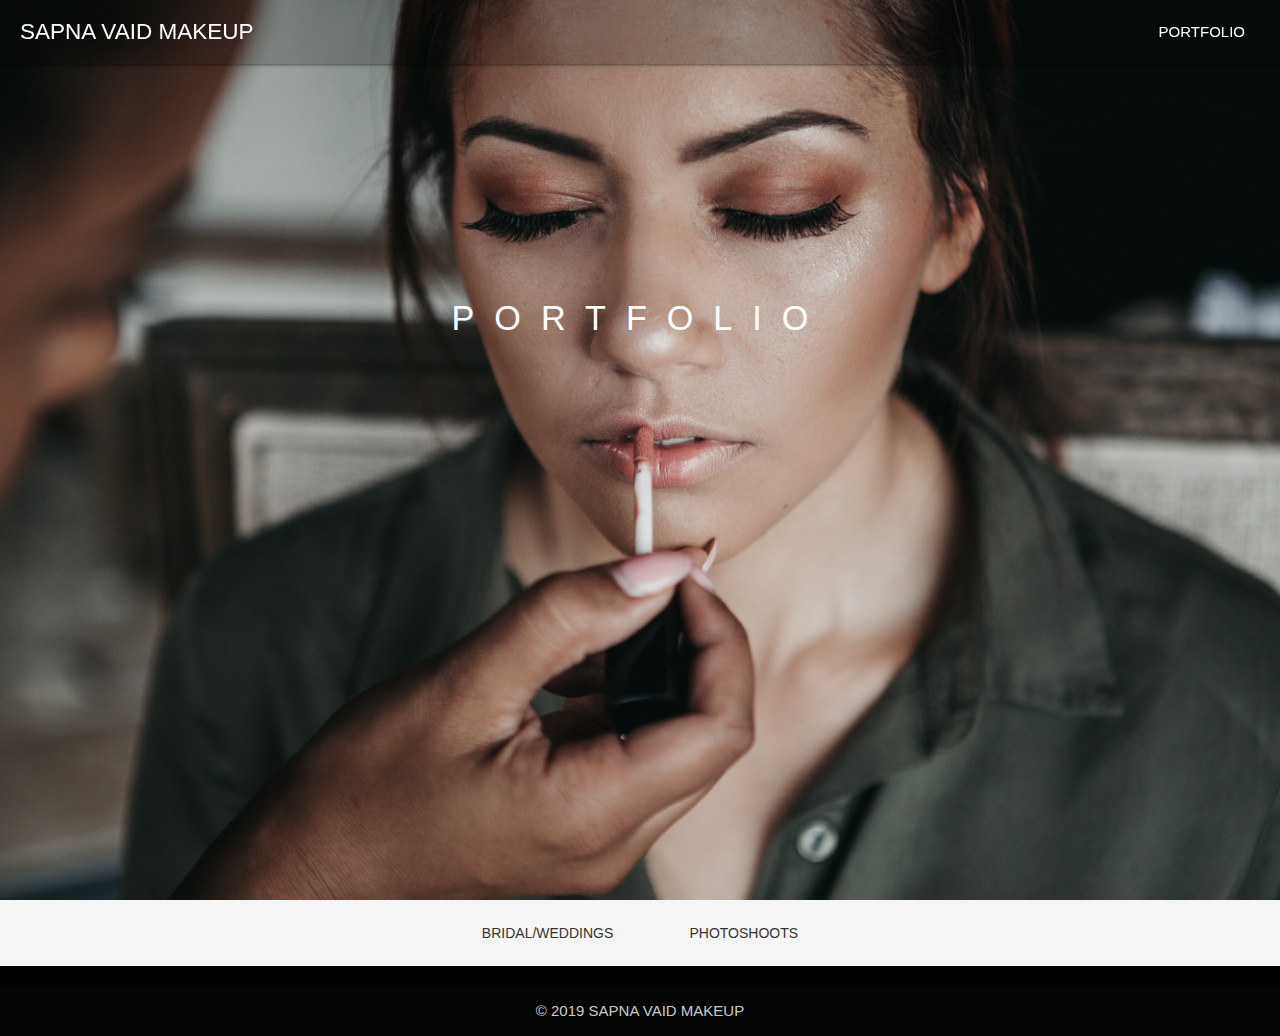
==== public/portfolio.html @ 8c1bdc16 "first commit" ====
<!DOCTYPE html>
<html lang="en">
  <head>
    <meta charset="UTF-8" />
    <meta name="viewport" content="width=device-width, initial-scale=1.0" />
    <meta http-equiv="X-UA-Compatible" content="ie=edge" />
    <title>SAPNA VAID | MAKEUP ARTIST</title>

    <!--  Materialize Compiled and minified CSS -->
    <link
      rel="stylesheet"
      href="https://cdnjs.cloudflare.com/ajax/libs/materialize/1.0.0/css/materialize.min.css"
    />
    <link
      href="https://fonts.googleapis.com/icon?family=Material+Icons"
      rel="stylesheet"
    />

    <!-- FONT AWESOME -->
    <link
      rel="stylesheet"
      href="https://use.fontawesome.com/releases/v5.7.2/css/all.css"
      integrity="sha384-fnmOCqbTlWIlj8LyTjo7mOUStjsKC4pOpQbqyi7RrhN7udi9RwhKkMHpvLbHG9Sr"
      crossorigin="anonymous"
    />

    <!-- My stylesheets -->
    <link rel="stylesheet" href="assets/styles/styles.css" />
    <link rel="stylesheet" href="assets/styles/mobile.css" />
  </head>
  <body class="portfoliobody">
    <div class="portfolio-body">
      <nav>
        <div class="nav-wrapper">
          <a href="index.html" class="brand-logo">SAPNA VAID MAKEUP</a>
          <a href="#" class="sidenav-trigger" data-target="mobile-nav">
            <i class="material-icons">menu</i>
          </a>
          <ul id="nav-mobile" class="right hide-on-med-and-down">
            <li>
              <a href="portfolio.html">PORTFOLIO</a>
            </li>
          </ul>
        </div>
      </nav>

      <ul class="sidenav" id="mobile-nav">
        <li><a href="index.html">HOME</a></li>
      </ul>

      <div class=" portfolio-backgroundtext">
        <h4 class="center-align">PORTFOLIO</h4>
      </div>
    </div>

    <ul id="menu" class="center-align">
      <li>
        <a class="waves-effect waves-teal btn-flat bridals">Bridal/Weddings</a>
      </li>
      <li>
        <a class="waves-effect waves-teal btn-flat photoshootbutton"
          >PhotoShoots</a
        >
      </li>
    </ul>

    <!-- Bridal Pictures -->
    <div class="container bridal-container portfolio-images  ">
      <div class="box">
        <img class="myImg" src="assets/images/Bridals/image1.jpg" />
        <!-- The Modal -->
        <div id="myModal" class="modal">
          <!-- The Close Button -->
          <span class="close">&times;</span>
          <!-- Modal Content (The Image) -->
          <img class="modal-content" id="img" />
        </div>
      </div>
      <div class="box">
        <img class="myImg" src="assets/images/Bridals/image2.jpg" />
        <!-- The Modal -->
        <div id="myModal" class="modal">
          <!-- The Close Button -->
          <span class="close">&times;</span>
          <!-- Modal Content (The Image) -->
          <img class="modal-content" id="img" />
        </div>
      </div>
      <div class="box">
        <img class="myImg" src="assets/images/Bridals/image3.jpg" />
        <div id="myModal" class="modal">
          <!-- The Close Button -->
          <span class="close">&times;</span>
          <!-- Modal Content (The Image) -->
          <img class="modal-content" id="img" />
        </div>
      </div>
      <div class="box">
        <img class="myImg" src="assets/images/Bridals/image4.jpg" />
        <!-- The Modal -->
        <div id="myModal" class="modal">
          <!-- The Close Button -->
          <span class="close">&times;</span>
          <!-- Modal Content (The Image) -->
          <img class="modal-content" id="img" />
        </div>
      </div>
      <div class="box">
        <img class="myImg" src="assets/images/Bridals/image5.jpg" />
        <!-- The Modal -->
        <div id="myModal" class="modal">
          <!-- The Close Button -->
          <span class="close">&times;</span>
          <!-- Modal Content (The Image) -->
          <img class="modal-content" id="img" />
        </div>
      </div>
      <div class="box">
        <img class="myImg" src="assets/images/Bridals/image6.jpeg" />
        <!-- The Modal -->
        <div id="myModal" class="modal">
          <!-- The Close Button -->
          <span class="close">&times;</span>
          <!-- Modal Content (The Image) -->
          <img class="modal-content" id="img" />
        </div>
      </div>
      <div class="box">
        <img class="myImg" src="assets/images/Bridals/image7.jpg" />
        <!-- The Modal -->
        <div id="myModal" class="modal">
          <!-- The Close Button -->
          <span class="close">&times;</span>
          <!-- Modal Content (The Image) -->
          <img class="modal-content" id="img" />
        </div>
      </div>
      <div class="box">
        <img class="myImg" src="assets/images/Bridals/image8.jpg" />
        <!-- The Modal -->
        <div id="myModal" class="modal">
          <!-- The Close Button -->
          <span class="close">&times;</span>
          <!-- Modal Content (The Image) -->
          <img class="modal-content" id="img" />
        </div>
      </div>
      <div class="box">
        <img
          class="myImg img9"
          id="img9"
          src="assets/images/Bridals/image9.jpg"
        />
        <!-- The Modal -->
        <div id="myModal" class="modal">
          <!-- The Close Button -->
          <span class="close">&times;</span>
          <!-- Modal Content (The Image) -->
          <img class=" rotate90 modal-content " id="img9" />
        </div>
      </div>
      <div class="box">
        <img class="myImg" src="assets/images/Bridals/image10.jpg" />
        <!-- The Modal -->
        <div id="myModal" class="modal">
          <!-- The Close Button -->
          <span class="close">&times;</span>
          <!-- Modal Content (The Image) -->
          <img class="modal-content" id="img" />
        </div>
      </div>
      <div class="box">
        <img class="myImg" src="assets/images/Bridals/image11.jpg" />
        <!-- The Modal -->
        <div id="myModal" class="modal">
          <!-- The Close Button -->
          <span class="close">&times;</span>
          <!-- Modal Content (The Image) -->
          <img class="modal-content" id="img" />
        </div>
      </div>
      <div class="box">
        <img class="myImg" src="assets/images/Bridals/image12.jpg" />
        <!-- The Modal -->
        <div id="myModal" class="modal">
          <!-- The Close Button -->
          <span class="close">&times;</span>
          <!-- Modal Content (The Image) -->
          <img class="modal-content" id="img" />
        </div>
      </div>
      <div class="box">
        <img class="myImg" src="assets/images/Bridals/image13.jpg" />
        <!-- The Modal -->
        <div id="myModal" class="modal">
          <!-- The Close Button -->
          <span class="close">&times;</span>
          <!-- Modal Content (The Image) -->
          <img class="modal-content" id="img" />
        </div>
      </div>
      <div class="box">
        <img class="myImg" src="assets/images/Bridals/image14.jpg" />
        <!-- The Modal -->
        <div id="myModal" class="modal">
          <!-- The Close Button -->
          <span class="close">&times;</span>
          <!-- Modal Content (The Image) -->
          <img class="modal-content" id="img" />
        </div>
      </div>
      <div class="box">
        <img class="rotate90 myImg" src="assets/images/Bridals/image15.jpg" />
        <!-- The Modal -->
        <div id="myModal" class="modal">
          <!-- The Close Button -->
          <span class="close">&times;</span>
          <!-- Modal Content (The Image) -->
          <img class=" rotate90 modal-content" id="img" />
        </div>
      </div>
      <div class="box">
        <img class="myImg" src="assets/images/Bridals/image16.jpg" />
        <!-- The Modal -->
        <div id="myModal" class="modal">
          <!-- The Close Button -->
          <span class="close">&times;</span>
          <!-- Modal Content (The Image) -->
          <img class="modal-content" id="img" />
        </div>
      </div>
      <div class="box">
        <img class="myImg" src="assets/images/Bridals/image17.jpg" />
        <!-- The Modal -->
        <div id="myModal" class="modal">
          <!-- The Close Button -->
          <span class="close">&times;</span>
          <!-- Modal Content (The Image) -->
          <img class="modal-content" id="img" />
        </div>
      </div>
      <div class="box">
        <img class="myImg" src="assets/images/Bridals/image18.jpg" />
        <!-- The Modal -->
        <div id="myModal" class="modal">
          <!-- The Close Button -->
          <span class="close">&times;</span>
          <!-- Modal Content (The Image) -->
          <img class="modal-content" id="img" />
        </div>
      </div>
      <div class="box">
        <img class="myImg" src="assets/images/Bridals/image19.jpg" />
        <!-- The Modal -->
        <div id="myModal" class="modal">
          <!-- The Close Button -->
          <span class="close">&times;</span>
          <!-- Modal Content (The Image) -->
          <img class="modal-content" id="img" />
        </div>
      </div>
      <div class="box">
        <img class=" rotate90 myImg" src="assets/images/Bridals/image20.jpg" />
        <!-- The Modal -->
        <div id="myModal" class="modal">
          <!-- The Close Button -->
          <span class="close">&times;</span>
          <!-- Modal Content (The Image) -->
          <img class="modal-content" id="img" />
        </div>
      </div>
      <div class="box">
        <img class="myImg" src="assets/images/Bridals/image21.jpg" />
        <!-- The Modal -->
        <div id="myModal" class="modal">
          <!-- The Close Button -->
          <span class="close">&times;</span>
          <!-- Modal Content (The Image) -->
          <img class="modal-content" id="img" />
        </div>
      </div>
      <div class="box">
        <img class="myImg" src="assets/images/Bridals/image22.jpg" />
        <!-- The Modal -->
        <div id="myModal" class="modal">
          <!-- The Close Button -->
          <span class="close">&times;</span>
          <!-- Modal Content (The Image) -->
          <img class="modal-content" id="img" />
        </div>
      </div>
    </div>

    <!-- Photoshoots Pictures -->
    <div class="container photoshoots-container portfolio-images ">
      <div class="box">
        <img
          class="photoshootimage"
          src="assets/images/Photoshoots/image1.jpg"
        />
        <!-- The Modal -->
        <div id="photoshoot-myModal" class="photoshoot-modal">
          <!-- The Close Button -->
          <span class="close" id="photoshoot-close">&times;</span>
          <!-- Modal Content (The Image) -->
          <img class="photoshoot-modal-content" id="img" />
        </div>
      </div>

      <div class="box">
        <img
          class="photoshootimage "
          src="assets/images/Photoshoots/image2.jpeg"
        />

        <!-- The Modal -->
        <div id="photoshoot-myModal" class="photoshoot-modal">
          <!-- The Close Button -->
          <span class="close" id="photoshoot-close">&times;</span>
          <!-- Modal Content (The Image) -->
          <img class="photoshoot-modal-content" id="img" />
        </div>
      </div>

      <div class="box">
        <img
          class="photoshootimage "
          src="assets/images/Photoshoots/image3.jpeg"
        />
        <!-- The Modal -->
        <div id="photoshoot-myModal" class="photoshoot-modal">
          <!-- The Close Button -->
          <span class="close" id="photoshoot-close">&times;</span>
          <!-- Modal Content (The Image) -->
          <img class="photoshoot-modal-content" id="img" />
        </div>
      </div>

      <div class="box">
        <img
          class="photoshootimage "
          src="assets/images/Photoshoots/image4.jpg"
        />
        <!-- The Modal -->
        <div id="photoshoot-myModal" class="photoshoot-modal">
          <!-- The Close Button -->
          <span class="close" id="photoshoot-close">&times;</span>
          <!-- Modal Content (The Image) -->
          <img class="photoshoot-modal-content" id="img" />
        </div>
      </div>
      <div class="box">
        <img
          class="photoshootimage"
          src="assets/images/Photoshoots/image5.jpeg"
        />
        <!-- The Modal -->
        <div id="photoshoot-myModal" class="photoshoot-modal">
          <!-- The Close Button -->
          <span class="close" id="photoshoot-close">&times;</span>
          <!-- Modal Content (The Image) -->
          <img class="photoshoot-modal-content" id="img" />
        </div>
      </div>
      <div class="box">
        <img
          class="photoshootimage "
          src="assets/images/Photoshoots/image6.jpeg"
        />
      </div>
      <div class="box">
        <img src="assets/images/Photoshoots/image7.jpeg" />
        <!-- The Modal -->
        <div id="photoshoot-myModal" class="photoshoot-modal">
          <!-- The Close Button -->
          <span class="close" id="photoshoot-close">&times;</span>
          <!-- Modal Content (The Image) -->
          <img class="photoshoot-modal-content" id="img" />
        </div>
      </div>
      <div class="box">
        <img
          class="photoshootimage"
          src="assets/images/Photoshoots/image8.jpeg"
        />
        <!-- The Modal -->
        <div id="photoshoot-myModal" class="photoshoot-modal">
          <!-- The Close Button -->
          <span class="close" id="photoshoot-close">&times;</span>
          <!-- Modal Content (The Image) -->
          <img class="photoshoot-modal-content" id="img" />
        </div>
      </div>
      <div class="box">
        <img
          class="photoshootimage"
          src="assets/images/Photoshoots/image9.jpeg"
        />
      </div>
      <div class="box">
        <img
          class="photoshootimage"
          src="assets/images/Photoshoots/image10.jpeg"
        />

        <!-- The Modal -->
        <div id="photoshoot-myModal" class="photoshoot-modal">
          <!-- The Close Button -->
          <span class="close" id="photoshoot-close">&times;</span>
          <!-- Modal Content (The Image) -->
          <img class="photoshoot-modal-content" id="img" />
        </div>
      </div>
      <div class="box">
        <img
          class="photoshootimage"
          src="assets/images/Photoshoots/image11.jpeg"
        />
        <!-- The Modal -->
        <div id="photoshoot-myModal" class="photoshoot-modal">
          <!-- The Close Button -->
          <span class="close" id="photoshoot-close">&times;</span>
          <!-- Modal Content (The Image) -->
          <img class="photoshoot-modal-content" id="img" />
        </div>
      </div>
      <div class="box">
        <img
          class="photoshootimage"
          src="assets/images/Photoshoots/image12.jpg"
        />
        <!-- The Modal -->
        <div id="photoshoot-myModal" class="photoshoot-modal">
          <!-- The Close Button -->
          <span class="close" id="photoshoot-close">&times;</span>
          <!-- Modal Content (The Image) -->
          <img class="photoshoot-modal-content" id="img" />
        </div>
      </div>
      <div class="box">
        <img
          class="photoshootimage"
          src="assets/images/Photoshoots/image13.jpg"
        />
        <!-- The Modal -->
        <div id="photoshoot-myModal" class="photoshoot-modal">
          <!-- The Close Button -->
          <span class="close" id="photoshoot-close">&times;</span>
          <!-- Modal Content (The Image) -->
          <img class="photoshoot-modal-content" id="img" />
        </div>
      </div>
      <div class="box">
        <img
          class="photoshootimage"
          src="assets/images/Photoshoots/image14.jpg"
        />
        <!-- The Modal -->
        <div id="photoshoot-myModal" class="photoshoot-modal">
          <!-- The Close Button -->
          <span class="close" id="photoshoot-close">&times;</span>
          <!-- Modal Content (The Image) -->
          <img class="photoshoot-modal-content" id="img" />
        </div>
      </div>
      <div class="box">
        <img
          class="photoshootimage"
          src="assets/images/Photoshoots/image15.jpg"
        />
        <!-- The Modal -->
        <div id="photoshoot-myModal" class="photoshoot-modal">
          <!-- The Close Button -->
          <span class="close" id="photoshoot-close">&times;</span>
          <!-- Modal Content (The Image) -->
          <img class="photoshoot-modal-content" id="img" />
        </div>
      </div>
      <div class="box">
        <img src="assets/images/Photoshoots/image16.jpg" />
      </div>
      <div class="box">
        <img src="assets/images/Photoshoots/image17.jpg" />
      </div>
      <div class="box">
        <img src="assets/images/Photoshoots/image18.jpg" />
      </div>
      <div class="box">
        <img src="assets/images/Photoshoots/image19.jpg" />
      </div>
      <div class="box">
        <img src="assets/images/Photoshoots/image20.jpg" />
      </div>
      <div class="box">
        <img src="assets/images/Photoshoots/image21.jpg" />
      </div>
      <div class="box">
        <img src="assets/images/Photoshoots/image22.jpg" />
      </div>
    </div>

    <footer class="page-footer">
      <div class="footer-copyright">
        <div class="container center-align">
          © 2019 SAPNA VAID MAKEUP
          <!-- <a class="grey-text text-lighten-4 right" href="#!">More Links</a> -->
        </div>
      </div>
    </footer>
    <!-- JQuery -->
    <script
      src="https://code.jquery.com/jquery-3.3.1.slim.min.js"
      integrity="sha384-q8i/X+965DzO0rT7abK41JStQIAqVgRVzpbzo5smXKp4YfRvH+8abtTE1Pi6jizo"
      crossorigin="anonymous"
    ></script>

    <!-- AJAX JS -->
    <script
      src="https://cdnjs.cloudflare.com/ajax/libs/popper.js/1.14.7/umd/popper.min.js"
      integrity="sha384-UO2eT0CpHqdSJQ6hJty5KVphtPhzWj9WO1clHTMGa3JDZwrnQq4sF86dIHNDz0W1"
      crossorigin="anonymous"
    ></script>

    <!-- Materialize  Compiled and minified JavaScript -->
    <script src="https://cdnjs.cloudflare.com/ajax/libs/materialize/1.0.0/js/materialize.min.js"></script>

    <!-- JAVASCRIPT FILES -->
    <script src="assets/javascript/logic.js"></script>
  </body>
</html>
---- public/assets/styles/styles.css ----
nav {
  position: fixed;
  background: rgb(0, 0, 0, 0.2);
  padding: 0px 20px;
  z-index: 1; /*Add this*/
  display: block;
}

.displaynone {
  display: none;
}
h4 {
  margin: 0;
  padding: 0;
}

.portfolio-backgroundtext {
  color: white;
  transform: translateY(20em);
  letter-spacing: 20px;
  font-weight: bolder;
}

ul#menu li {
  display: inline;
  padding: 20px;
}

.homePageContent {
  transform: translateY(20em);
  text-transform: uppercase;
  color: white;
  letter-spacing: 20px;
  font-weight: bolder;
}

.background,
.portfolio-body {
  background-size: cover;
  width: 100%;
  background-position: center;
  background-repeat: no-repeat;
  height: 100vh;
  display: block;
}

.background {
  background-image: url("../images/Bridals/image14.jpg");
}

.portfolio-body {
  background-image: url("../images/testimage2.jpg");
}

nav li a:hover {
  background-color: grey;
}

.page-footer {
  background-color: black;
}

.portfolio-images {
  width: 1200px;
  margin: 20px auto;
  columns: 4;
  column-gap: 40px;
}

.portfolio-images .box {
  width: 100%;
  margin: 0 0 20px;
  padding: 10px;
  overflow: hidden;
  break-inside: avoid;
}
.portfolio-images .box img {
  max-width: 100%;
}
nav .brand-logo {
  font-size: 1.5rem;
}

.portfoliobody {
  background-color: #f5f5f5;
}

/* Style the Image Used to Trigger the Modal */
.myImg,
.photoshootimage {
  border-radius: 5px;
  cursor: pointer;
  transition: 0.3s;
}

.myImg:hover,
.photoshootimage:hover {
  opacity: 0.7;
}

/* The Modal (background) */
.modal,
.photoshoot-modal {
  display: none; /* Hidden by default */
  position: fixed; /* Stay in place */
  z-index: 1; /* Sit on top */
  padding-top: 100px; /* Location of the box */
  left: 0;
  top: 0;
  width: 100%; /* Full width */
  max-height: 100%;
  height: 100%; /* Full height */
  overflow: auto; /* Enable scroll if needed */
  background-color: rgb(0, 0, 0); /* Fallback color */
  background-color: rgba(0, 0, 0, 0.9); /* Black w/ opacity */
  background-size: cover;
}

/* Modal Content (Image) */
.modal-content,
.photoshoot-modal-content {
  margin: auto;
  display: block;
  max-height: 700px;
}

/* Add Animation - Zoom in the Modal */
.modal-content,
.photoshoot-modal-content {
  animation-name: zoom;
  animation-duration: 0.6s;
}

@keyframes zoom {
  from {
    transform: scale(0);
  }
  to {
    transform: scale(1);
  }
}

/* The Close Button */
.close {
  position: absolute;
  top: 15px;
  right: 35px;
  color: #f1f1f1;
  font-size: 40px;
  font-weight: bold;
  transition: 0.3s;
}

.close:hover,
.close:focus {
  color: #bbb;
  text-decoration: none;
  cursor: pointer;
}

/* 100% Image Width on Smaller Screens */
@media only screen and (max-width: 700px) {
  .modal-content {
    width: 100%;
  }
}

#img9 {
  -webkit-transform: rotate(90deg);
  -moz-transform: rotate(90deg);
  -ms-transform: rotate(90deg);
  -o-transform: rotate(90deg);
  transform: rotate(90deg);
}
.photoshoots-container {
  display: none;
}

.bridal-container {
  display: none;
}
---- public/assets/styles/mobile.css ----
/* General Mobile Styles
========================================================================== */
@media only screen and (max-width: 768px) {
  nav .brand-logo {
    font-size: 1.2em;
  }
}

@media (max-width: 1200px) {
  .portfolio-images {
    columns: 3;

    width: calc(100% - 20px);
    box-sizing: border-box;
    padding: 20px 20px 20px 0;
  }
}

/* ========================================================================== */

/* Specific Phone Mobile Styles
========================================================================== */
/* iPhone 5/SE */
@media (min-width: 320px) and (max-width: 320px) {
}

/* Galaxy S5 */
@media (min-width: 360px) and (max-width: 360px) {
}

/* iPhone 6/7/8 */
@media only screen and (min-width: 375px) and (max-width: 667px) {
}

/* iPhone 6,7, & Plus */
@media only screen and (min-width: 414px) and (max-width: 736px) {
}

/* iPad */
@media only screen and (min-width: 768px) and (max-width: 1024px) {
}

/* ========================================================================== */
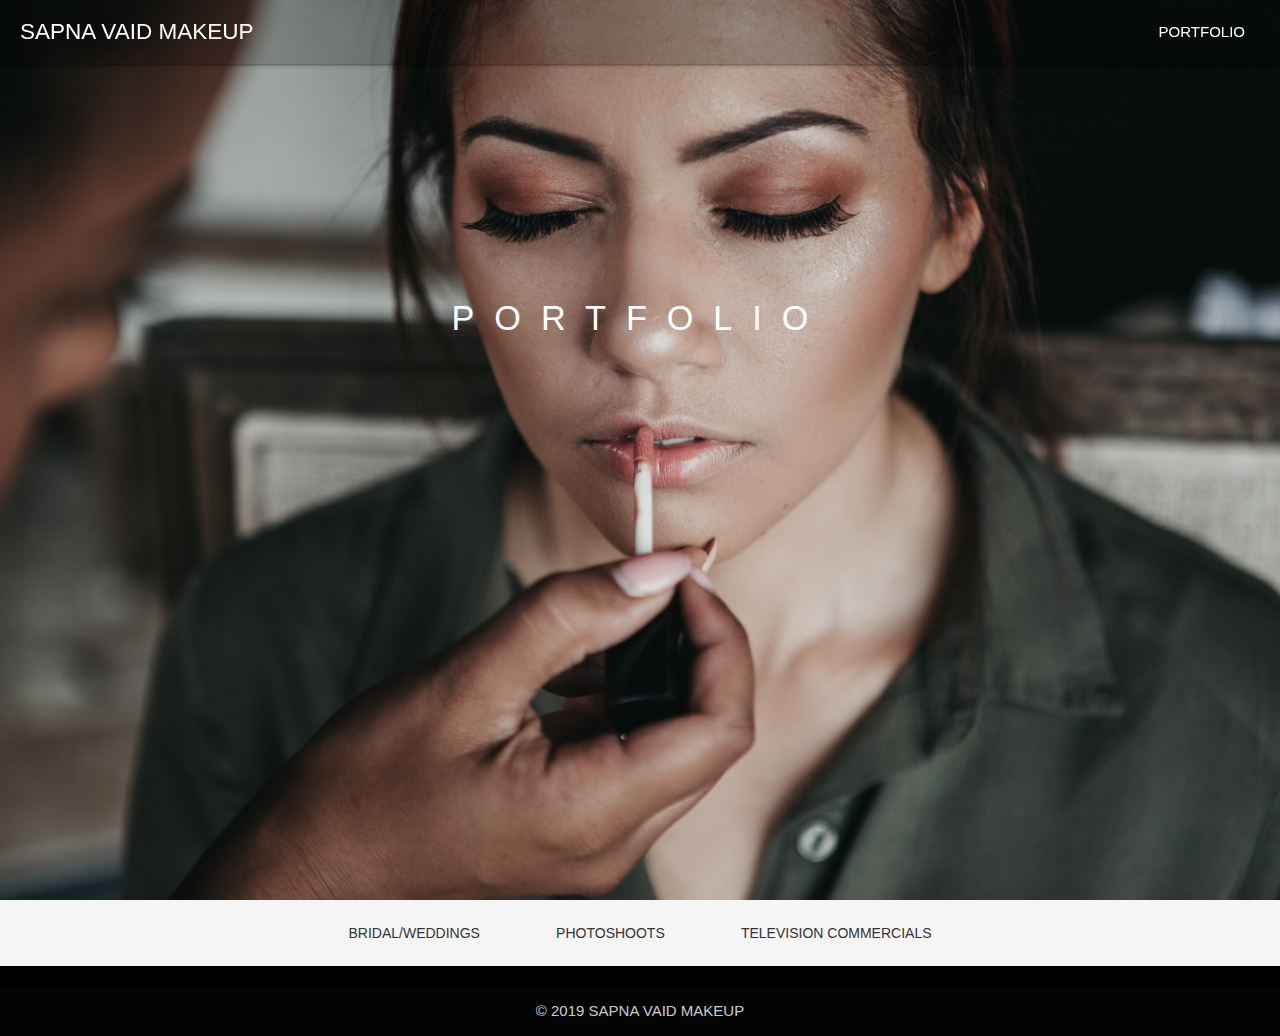
==== commit ab6bcc3d: "finished up adding all pictures and have them open on click" ====
--- a/public/portfolio.html
+++ b/public/portfolio.html
@@ -58,9 +58,15 @@
         <a class="waves-effect waves-teal btn-flat bridals">Bridal/Weddings</a>
       </li>
       <li>
-        <a class="waves-effect waves-teal btn-flat photoshootbutton"
-          >PhotoShoots</a
-        >
+        <a class="waves-effect waves-teal btn-flat photoshootbutton">
+          PhotoShoots
+        </a>
+      </li>
+
+      <li>
+        <a class="waves-effect waves-teal btn-flat commercialsbutton">
+            Television Commercials
+        </a>
       </li>
     </ul>
 
@@ -369,7 +375,7 @@
         />
       </div>
       <div class="box">
-        <img src="assets/images/Photoshoots/image7.jpeg" />
+        <img class="photoshootimage" src="assets/images/Photoshoots/image7.jpeg" />
         <!-- The Modal -->
         <div id="photoshoot-myModal" class="photoshoot-modal">
           <!-- The Close Button -->
@@ -397,20 +403,7 @@
           src="assets/images/Photoshoots/image9.jpeg"
         />
       </div>
-      <div class="box">
-        <img
-          class="photoshootimage"
-          src="assets/images/Photoshoots/image10.jpeg"
-        />
-
-        <!-- The Modal -->
-        <div id="photoshoot-myModal" class="photoshoot-modal">
-          <!-- The Close Button -->
-          <span class="close" id="photoshoot-close">&times;</span>
-          <!-- Modal Content (The Image) -->
-          <img class="photoshoot-modal-content" id="img" />
-        </div>
-      </div>
+    
       <div class="box">
         <img
           class="photoshootimage"
@@ -477,26 +470,180 @@
         </div>
       </div>
       <div class="box">
-        <img src="assets/images/Photoshoots/image16.jpg" />
-      </div>
-      <div class="box">
-        <img src="assets/images/Photoshoots/image17.jpg" />
-      </div>
-      <div class="box">
-        <img src="assets/images/Photoshoots/image18.jpg" />
-      </div>
-      <div class="box">
-        <img src="assets/images/Photoshoots/image19.jpg" />
-      </div>
-      <div class="box">
-        <img src="assets/images/Photoshoots/image20.jpg" />
-      </div>
-      <div class="box">
-        <img src="assets/images/Photoshoots/image21.jpg" />
-      </div>
-      <div class="box">
-        <img src="assets/images/Photoshoots/image22.jpg" />
-      </div>
+        <img class="photoshootimage" src="assets/images/Photoshoots/image16.jpg" />
+        <!-- The Modal -->
+        <div id="photoshoot-myModal" class="photoshoot-modal">
+          <!-- The Close Button -->
+          <span class="close" id="photoshoot-close">&times;</span>
+          <!-- Modal Content (The Image) -->
+          <img class="photoshoot-modal-content" id="img" />
+        </div>
+        
+      </div>
+      <div  class="box">
+        <img class="photoshootimage" src="assets/images/Photoshoots/image17.jpg" />
+        <!-- The Modal -->
+        <div id="photoshoot-myModal" class="photoshoot-modal">
+          <!-- The Close Button -->
+          <span class="close" id="photoshoot-close">&times;</span>
+          <!-- Modal Content (The Image) -->
+          <img class="photoshoot-modal-content" id="img" />
+        </div>
+      </div>
+      <div class="box">
+        <img class="photoshootimage" src="assets/images/Photoshoots/image18.jpg" />
+        <!-- The Modal -->
+        <div id="photoshoot-myModal" class="photoshoot-modal">
+          <!-- The Close Button -->
+          <span class="close" id="photoshoot-close">&times;</span>
+          <!-- Modal Content (The Image) -->
+          <img class="photoshoot-modal-content" id="img" />
+        </div>
+      </div>
+      <div class="box">
+        <img class="photoshootimage" src="assets/images/Photoshoots/image19.jpg" />
+        <!-- The Modal -->
+        <div id="photoshoot-myModal" class="photoshoot-modal">
+          <!-- The Close Button -->
+          <span class="close" id="photoshoot-close">&times;</span>
+          <!-- Modal Content (The Image) -->
+          <img class="photoshoot-modal-content" id="img" />
+        </div>
+      </div>
+      <div class="box">
+        <img class="photoshootimage" src="assets/images/Photoshoots/image20.jpg" />
+        <!-- The Modal -->
+        <div id="photoshoot-myModal" class="photoshoot-modal">
+          <!-- The Close Button -->
+          <span class="close" id="photoshoot-close">&times;</span>
+          <!-- Modal Content (The Image) -->
+          <img class="photoshoot-modal-content" id="img" />
+        </div>
+      </div>
+      <div class="box">
+        <img class="photoshootimage" src="assets/images/Photoshoots/image21.jpg" />       
+        <!-- The Modal -->
+        <div id="photoshoot-myModal" class="photoshoot-modal">
+          <!-- The Close Button -->
+          <span class="close" id="photoshoot-close">&times;</span>
+          <!-- Modal Content (The Image) -->
+          <img class="photoshoot-modal-content" id="img" />
+        </div>
+      </div>
+
+      <div class="box">
+        <img class="photoshootimage" src="assets/images/Photoshoots/image23.jpg" />
+        <!-- The Modal -->
+        <div id="photoshoot-myModal" class="photoshoot-modal">
+          <!-- The Close Button -->
+          <span class="close" id="photoshoot-close">&times;</span>
+          <!-- Modal Content (The Image) -->
+          <img class="photoshoot-modal-content" id="img" />
+        </div>
+      </div>
+      <div class="box">
+        <img class="photoshootimage" src="assets/images/Photoshoots/image24.jpg" />
+        <!-- The Modal -->
+        <div id="photoshoot-myModal" class="photoshoot-modal">
+          <!-- The Close Button -->
+          <span class="close" id="photoshoot-close">&times;</span>
+          <!-- Modal Content (The Image) -->
+          <img class="photoshoot-modal-content" id="img" />
+        </div>
+      </div>
+      <div class="box">
+        <img class="photoshootimage" src="assets/images/Photoshoots/image25.jpg" />
+        <!-- The Modal -->
+        <div id="photoshoot-myModal" class="photoshoot-modal">
+          <!-- The Close Button -->
+          <span class="close" id="photoshoot-close">&times;</span>
+          <!-- Modal Content (The Image) -->
+          <img class="photoshoot-modal-content" id="img" />
+        </div>
+      </div>
+      <div class="box">
+        <img class="photoshootimage" src="assets/images/Photoshoots/image26.jpg" />
+        <!-- The Modal -->
+        <div id="photoshoot-myModal" class="photoshoot-modal">
+          <!-- The Close Button -->
+          <span class="close" id="photoshoot-close">&times;</span>
+          <!-- Modal Content (The Image) -->
+          <img class="photoshoot-modal-content" id="img" />
+        </div>
+      </div>
+      <div class="box">
+        <img class="photoshootimage" src="assets/images/Photoshoots/image27.jpg" />
+        <!-- The Modal -->
+        <div id="photoshoot-myModal" class="photoshoot-modal">
+          <!-- The Close Button -->
+          <span class="close" id="photoshoot-close">&times;</span>
+          <!-- Modal Content (The Image) -->
+          <img class="photoshoot-modal-content" id="img" />
+        </div>
+      </div>
+      <div class="box">
+        <img class="photoshootimage" src="assets/images/Photoshoots/image28.jpg" />
+        <!-- The Modal -->
+        <div id="photoshoot-myModal" class="photoshoot-modal">
+          <!-- The Close Button -->
+          <span class="close" id="photoshoot-close">&times;</span>
+          <!-- Modal Content (The Image) -->
+          <img class="photoshoot-modal-content" id="img" />
+        </div>
+      </div>
+      <div class="box">
+        <img class="photoshootimage" src="assets/images/Photoshoots/image29.jpg" />
+        <!-- The Modal -->
+        <div id="photoshoot-myModal" class="photoshoot-modal">
+          <!-- The Close Button -->
+          <span class="close" id="photoshoot-close">&times;</span>
+          <!-- Modal Content (The Image) -->
+          <img class="photoshoot-modal-content" id="img" />
+        </div>
+      </div>
+      <div class="box">
+        <img class="photoshootimage" src="assets/images/Photoshoots/image30.jpg" />
+        <!-- The Modal -->
+        <div id="photoshoot-myModal" class="photoshoot-modal">
+          <!-- The Close Button -->
+          <span class="close" id="photoshoot-close">&times;</span>
+          <!-- Modal Content (The Image) -->
+          <img class="photoshoot-modal-content" id="img" />
+        </div>
+      </div>
+      <div class="box">
+        <img class="photoshootimage" src="assets/images/Photoshoots/image31.jpg" />
+        <!-- The Modal -->
+        <div id="photoshoot-myModal" class="photoshoot-modal">
+          <!-- The Close Button -->
+          <span class="close" id="photoshoot-close">&times;</span>
+          <!-- Modal Content (The Image) -->
+          <img class="photoshoot-modal-content" id="img" />
+        </div>
+      </div>
+      <div class="box">
+        <img class="photoshootimage" src="assets/images/Photoshoots/image32.jpg" />
+        <!-- The Modal -->
+        <div id="photoshoot-myModal" class="photoshoot-modal">
+          <!-- The Close Button -->
+          <span class="close" id="photoshoot-close">&times;</span>
+          <!-- Modal Content (The Image) -->
+          <img class="photoshoot-modal-content" id="img" />
+        </div>
+      </div>
+      <div class="box">
+        <img class="photoshootimage" src="assets/images/Photoshoots/image22.jpg" />
+        <!-- The Modal -->
+        <div id="photoshoot-myModal" class="photoshoot-modal">
+          <!-- The Close Button -->
+          <span class="close" id="photoshoot-close">&times;</span>
+          <!-- Modal Content (The Image) -->
+          <img class="photoshoot-modal-content" id="img" />
+        </div>
+      </div>
+
+
+
     </div>
 
     <footer class="page-footer">
--- a/public/assets/styles/styles.css
+++ b/public/assets/styles/styles.css
@@ -165,13 +165,6 @@
   }
 }
 
-#img9 {
-  -webkit-transform: rotate(90deg);
-  -moz-transform: rotate(90deg);
-  -ms-transform: rotate(90deg);
-  -o-transform: rotate(90deg);
-  transform: rotate(90deg);
-}
 .photoshoots-container {
   display: none;
 }
@@ -179,3 +172,7 @@
 .bridal-container {
   display: none;
 }
+
+.commercial-container {
+  display: none;
+}
